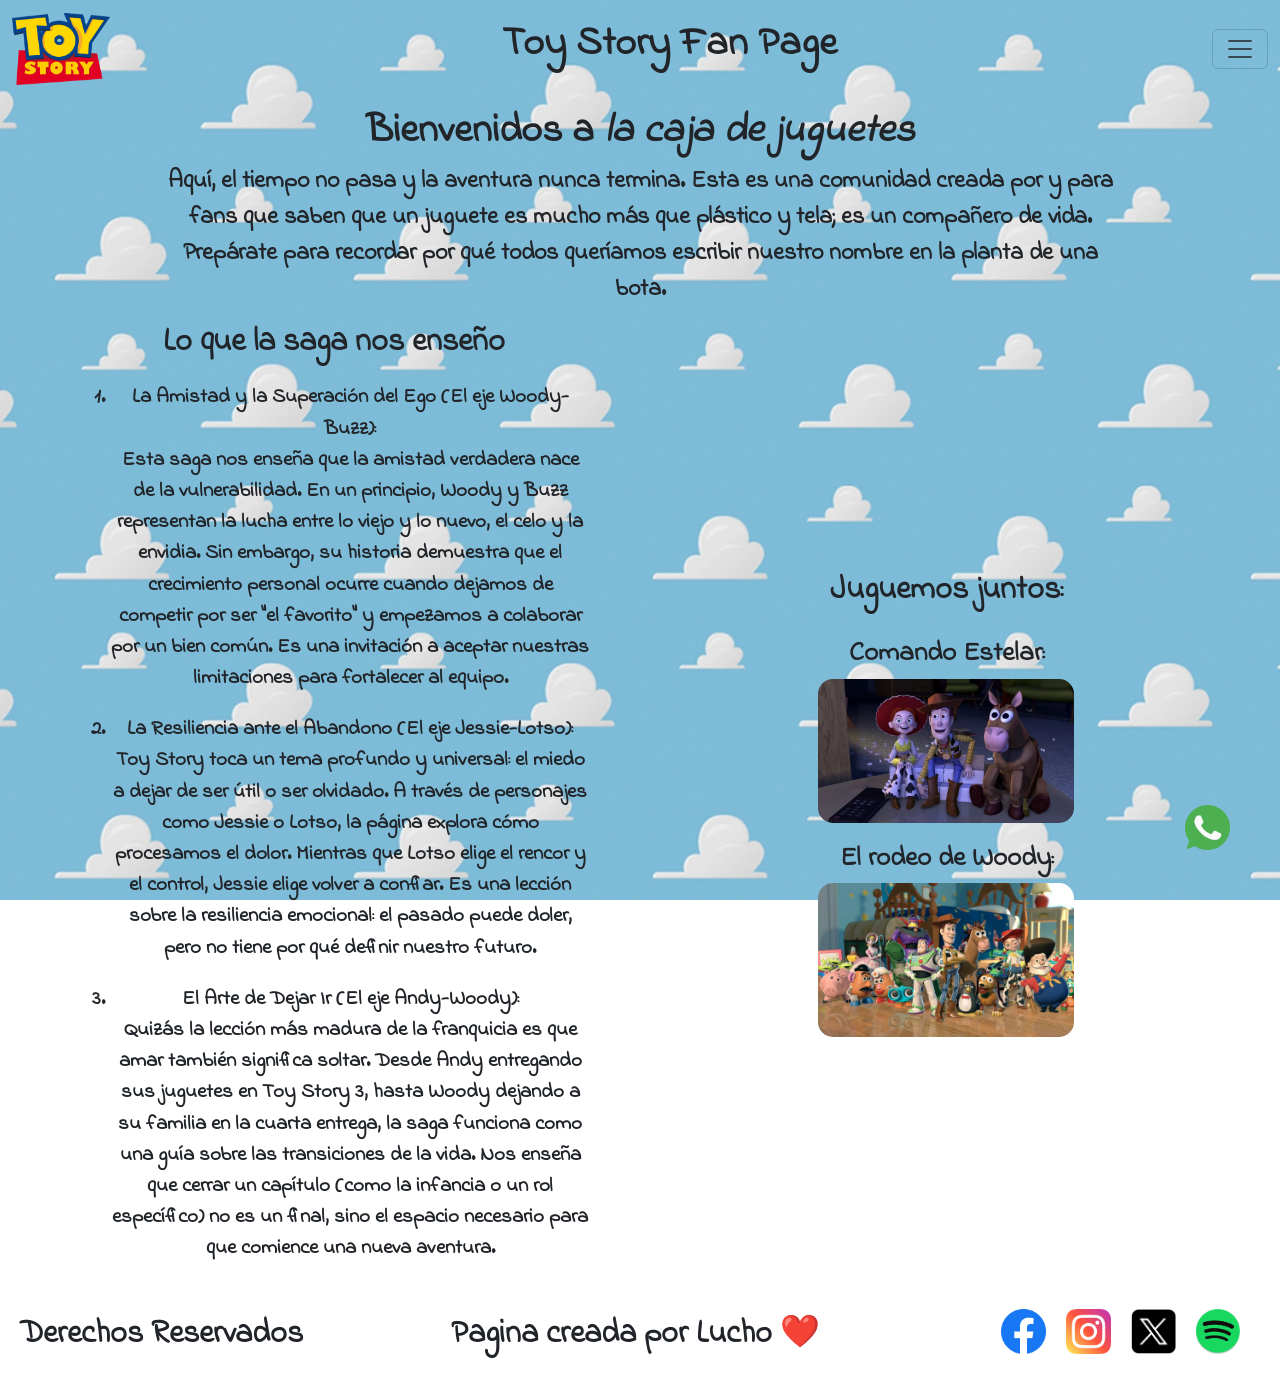
==== index.html @ d6a12b32 "first commit" ====
<!DOCTYPE html>
<html lang="es-ar">

<head>
    <meta charset="UTF-8">
    <meta name="viewport" content="width=device-width, initial-scale=1.0">
    <title>Toy Story Fan Page</title>

    <link rel="shortcut icon" href="./assets/logo.png" type="image/x-icon">
    <link href="https://cdn.jsdelivr.net/npm/bootstrap@5.3.8/dist/css/bootstrap.min.css" rel="stylesheet" integrity="sha384-sRIl4kxILFvY47J16cr9ZwB07vP4J8+LH7qKQnuqkuIAvNWLzeN8tE5YBujZqJLB" crossorigin="anonymous">

    <link rel="stylesheet" href="./styles/style.css">
</head>

<body>
    <!-- Esta etiqueta va a contener el resto de etiquetas visibles de la web -->

    <header class="sticky-top">
        <nav class="navbar">
            <div class="container-fluid">
                <a class="navbar-brand" href="./index.html">
                    <img src="./assets/logo.png" alt="Hola soy el texto alternativo de el Logo" class="logo">
                </a>
                <h1 class="fw-bold">Toy Story Fan Page</h1>
                <button class="navbar-toggler" type="button" data-bs-toggle="collapse" data-bs-target="#navbarNav"
                    aria-controls="navbarNav" aria-expanded="false" aria-label="Toggle navigation">
                    <span class="navbar-toggler-icon"></span>
                </button>
                <div class="collapse navbar-collapse" id="navbarNav">
                    <ul class="navbar-nav mx-auto text-center">
                        <li class="nav-item">
                            <a class="nav-link fs-4 fw-semibold" href="./pages/peliculas.html">Peliculas</a>
                        </li>
                        <li class="nav-item">
                            <a class="nav-link fs-4 fw-semibold" href="./pages/personajes.html">Personajes</a>
                        </li>
                        <li class="nav-item">
                            <a class="nav-link fs-4 fw-semibold" href="./pages/galeria.html">Galería</a>
                        </li>
                        <li class="nav-item">
                            <a class="nav-link fs-4 fw-semibold" href="./pages/contacto.html">Contacto</a>
                        </li>
                    </ul>
                </div>
            </div>
        </nav>
    </header>

    <main class="home">
        <h2 class="home-title fw-bolder">Bienvenidos a <i>la caja de juguetes</i></h2>
        <p>Aquí, el tiempo no pasa y la aventura nunca termina. Esta es una comunidad creada por y para fans que saben
            que un juguete es mucho más que plástico y tela; es un compañero de vida. Prepárate para recordar por qué
            todos queríamos escribir nuestro nombre en la planta de una bota.</p>
        <section class="home-cont">
            <article class="home-list">
                <h3 class="list-title fw-bolder">Lo que la saga nos enseño</h3>
                <ol>
                    <li>La Amistad y la Superación del Ego (El eje Woody-Buzz):<br>Esta saga nos enseña que la amistad
                        verdadera nace de la vulnerabilidad. En un principio, Woody y Buzz representan la lucha entre lo
                        viejo y lo nuevo, el celo y la envidia. Sin embargo, su historia demuestra que el crecimiento
                        personal ocurre cuando dejamos de competir por ser "el favorito" y empezamos a colaborar por un
                        bien
                        común. Es una invitación a aceptar nuestras limitaciones para fortalecer al equipo.</li>
                    <li>La Resiliencia ante el Abandono (El eje Jessie-Lotso):<br>Toy Story toca un tema profundo y
                        universal: el miedo a dejar de ser útil o ser olvidado. A través de personajes como Jessie o
                        Lotso,
                        la página explora cómo procesamos el dolor. Mientras que Lotso elige el rencor y el control,
                        Jessie
                        elige volver a confiar. Es una lección sobre la resiliencia emocional: el pasado puede doler,
                        pero
                        no tiene por qué definir nuestro futuro.</li>
                    <li>El Arte de Dejar Ir (El eje Andy-Woody):<br>Quizás la lección más madura de la franquicia es que
                        amar también significa soltar. Desde Andy entregando sus juguetes en Toy Story 3, hasta Woody
                        dejando a su familia en la cuarta entrega, la saga funciona como una guía sobre las transiciones
                        de
                        la vida. Nos enseña que cerrar un capítulo (como la infancia o un rol específico) no es un
                        final,
                        sino el espacio necesario para que comience una nueva aventura.</li>
                </ol>
            </article>

            <article class="home-sect">
                <h3 class="list-title fw-bold">Juguemos juntos:</h3>
                <div class="home-nav">
                    <h4 class="home-link fw-bolder">Comando Estelar:</h4>
                    <a href="./pages/peliculas.html">
                        <img src="./assets/movies.webp"
                            alt="Imagen de Woody, Jessie y Tiro al Blanco mirando la televisión" class="home-link-img">
                    </a>
                </div>

                <div class="home-nav">
                    <h4 class="home-link fw-bolder">El rodeo de Woody:</h4>
                    <a href="./pages/personajes.html">
                        <img src="./assets/chars.webp" alt="Imagen sobre los personajes de las peliculas"
                            class="home-link-img">
                    </a>
                </div>
            </article>
        </section>
    </main>

    <footer>
        <h2 class="fw-bolder">Derechos Reservados</h2>
        <h2 class="fw-bolder">Pagina creada por Lucho ❤️</h2>
        <nav>
            <ul class="rs">
                <li>
                    <a href="https://www.facebook.com" target="_blank">
                        <img src="./assets/logos/facebook.png" alt="Logo de Facebook" class="rrss">
                    </a>
                </li>
                <li>
                    <a href="https://www.instagram.com/" target="_blank">
                        <img src="./assets/logos/instagram.png" alt="Logo de Instagram" class="rrss">
                    </a>
                </li>
                <li>
                    <a href="https://x.com/" target="_blank">
                        <img src="./assets/logos/x.png" alt="Logo de X(Twitter)" class="rrss">
                    </a>
                </li>
                <li>
                    <a href="https://open.spotify.com/intl-es/album/47OFnLtLVi5WrPYNXAwFGh" target="_blank">
                        <img src="./assets/logos/spotify.png" alt="Logo de Spotify" class="rrss">
                    </a>
                </li>
                <li>
                    <a href="https://web.whatsapp.com/" target="_blank">
                        <img src="./assets/logos/whatsapp.png" alt="Logo de Whatsapp" class="rrss wa">
                    </a>
                </li>
            </ul>
        </nav>
    </footer>

    <script src="https://cdn.jsdelivr.net/npm/bootstrap@5.3.8/dist/js/bootstrap.bundle.min.js"
        integrity="sha384-FKyoEForCGlyvwx9Hj09JcYn3nv7wiPVlz7YYwJrWVcXK/BmnVDxM+D2scQbITxI"
        crossorigin="anonymous"></script>
</body>

</html>
---- styles/style.css ----
@import url('https://fonts.googleapis.com/css2?family=Indie+Flower&display=swap');

/* #ffd54f amarillo tipo Pixar */

* {
    margin: 0;
    padding: 0;
    box-sizing: border-box;
    font-family: Indie Flower;
    text-align: center;
}

body {
    background-image: url(../assets/cloud-background.jpg);
    background-size: cover;
    background-repeat: no-repeat;
    background-position: center;
    background-attachment: fixed;
    background-color: rgba(255, 255, 255, 0.25);
    background-blend-mode: overlay;
}

/* HEADER */

header {
    background-image: url(../assets/cloud-background.jpg);
    background-size: cover;
    background-repeat: no-repeat;
    background-position: center;
    background-attachment: fixed;
    background-color: rgba(255, 255, 255, 0.25);
    background-blend-mode: overlay;
}

.navbar-nav .nav-link {
    transition: all 0.3s ease;
    border-radius: 10px;
    display: inline-block;
    padding: 6px 12px;
}

/* ⭐ ACTIVE */
.navbar-nav .nav-link.active {
    color: #ffd54f;
}

/* 🎈 HOVER */
.navbar-nav .nav-link:hover,
.navbar-nav .nav-link.active:hover {
    background-color: #ffd54f;
    color: blue;
    transform: scale(1.05);
}

.logo {
    height: 8vh;
    width: auto;
}

/* FOOTER */

footer {
    height: 10vh;
    padding: 20px;
    display: flex;
    justify-content: space-between;
    align-items: center;
}

.rs {
    list-style: none;
    display: flex;
    gap: 20px;
}

.rrss {
    height: 5vh;
    width: auto;
}

.wa {
    position: fixed;
    right: 50px;
    bottom: 50px;
}

/* HOME */

.home {
    padding: 10px 50px;
    display: flex;
    flex-direction: column;
    align-items: center;
}

.home-title {
    font-size: 2.5rem;
}

.home p {
    width: 75vw;
    font-weight: 700;
    text-align: center;
    font-size: 1.5rem;
}

.home-cont {
    display: flex;
    gap: 100px;
}

.home-list {
    width: 40vw;
    font-weight: 600;
    font-size: 1.3rem;
    text-align: center;
}

.home-list li {
    margin: 20px 0;
}

.home-sect {
    width: 40vw;
    display: flex;
    flex-direction: column;
    gap: 20px;
    justify-content: center;
    align-items: center;
}

.list-title {
    font-size: 2rem;
}

.home-nav {
    text-align: center;
}

.home-link {
    font-size: 1.7rem;
}

.home-link-img {
    width: 20vw;
    height: auto;
    border-radius: 15px;
}

/* PELICULAS */

@media (min-width: 1024px) {

    .carousel-control-prev,
    .carousel-control-next {
        position: absolute;
        top: 50%;
        transform: translateY(-50%);
        z-index: 2;
        width: 50px;
        /* Ajusta el tamaño */
        height: 50px;
    }

    .carousel-control-prev {
        left: -60px;
        /* Ajusta la posición fuera del contenedor */
    }

    .carousel-control-next {
        right: -60px;
    }
}

/* PERSONAJES */
.chars {
    padding: 40px;
    display: flex;
    flex-direction: column;
    justify-content: center;
    align-items: center;
    gap: 50px;
}

.char-title {
    font-size: 2.5rem;
}

.characters {
    display: flex;
    flex-flow: row wrap;
    justify-content: space-around;
    align-content: center;
    gap: 50px;
}

.char {
    width: 20vw;
    height: auto;
    display: flex;
    flex-direction: column;
    align-items: center;
}

.char-name {
    text-align: center;
    font-size: 2rem;
}

.char-img {
    width: 15vw;
}

.char-desc {
    font-weight: bold;
    font-size: 1.5rem;
}

.char-desc b {
    color: gold;
}



/* GALERIA */

/* CONTACTO */

.cont {
    padding: 40px;
    display: flex;
    gap: 40px;
}

.form {
    text-align: center;
    width: 40vw;
    display: flex;
    flex-direction: column;
    gap: 20px;
}

.btns {
    width: 100%;
    display: flex;
    justify-content: space-around;
}

.form-btn{
    border-radius: 10px;
    padding: 5px;
    background-color: transparent;
    font-weight: bolder;
}

iframe {
    width: 25vw;
    height: 70vh;
}


/* RESPONSIVE */
/* TABLET */

@media (min-width: 480px) and (max-width: 968px) {

    /* HOME */

    /* PELICULAS */

    /* PERSONAJES */

    /* GALERÍA */

    /* CONTACTO */
    .cont{
        flex-flow: row wrap;
        justify-content: center;
        font-size: 1.3rem;
        font-weight: bold;
    }
    .form{
        width: 80vw;
        order: 1;
    }
    iframe{
        width: 40vw;
        order: 2;
    }
}

/* MOBILE */

@media (min-width: 300px) and (max-width: 479px) {
    h1 {
        display: none;
    }

    footer {
        flex-direction: column;
    }

    /* HOME */

    .home-cont {
        flex-direction: column;
        gap: 0;
    }

    .home-list,
    .home-sect {
        width: 80vw;
    }

    .home-link-img {
        width: 80vw;
    }

    /* PELICULAS */

    /* PERSONAJES */

    /* GALERÍA */

    /* CONTACTO */
    .cont{
        flex-direction: column;
    }

    .form{
        width: 80vw;
        order: 1;
    }
    iframe{
        width: 80vw;
        order: 2;
    }
}
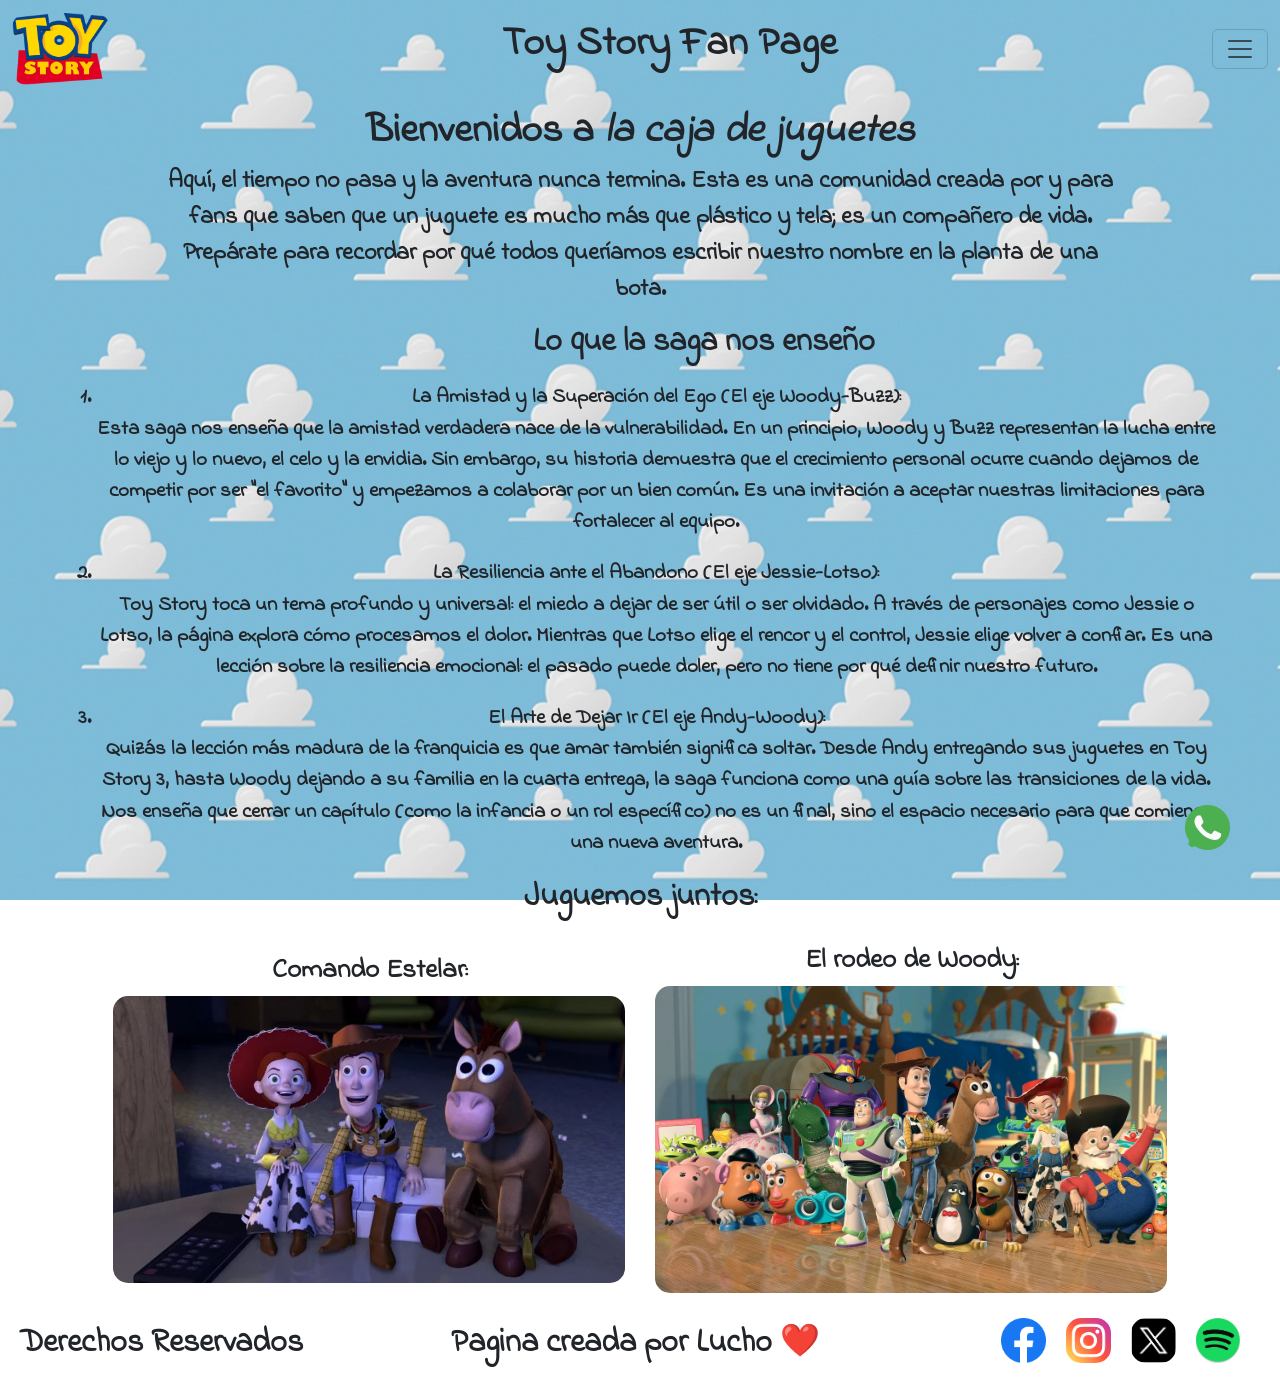
==== commit 8766f430: "se agregaron imagenes nuevas, se cargo completamente la seccion galería, se logro hacer responsive e" ====
--- a/index.html
+++ b/index.html
@@ -92,7 +92,7 @@
                 <div class="home-nav">
                     <h4 class="home-link fw-bolder">El rodeo de Woody:</h4>
                     <a href="./pages/personajes.html">
-                        <img src="./assets/chars.webp" alt="Imagen sobre los personajes de las peliculas"
+                        <img src="./assets/gal/chars.webp" alt="Imagen sobre los personajes de las peliculas"
                             class="home-link-img">
                     </a>
                 </div>
--- a/styles/style.css
+++ b/styles/style.css
@@ -173,6 +173,7 @@
 }
 
 /* PERSONAJES */
+
 .chars {
     padding: 40px;
     display: flex;
@@ -194,35 +195,157 @@
     gap: 50px;
 }
 
-.char {
-    width: 20vw;
-    height: auto;
+.card{
+    border-radius: 20px;
+    width: 25vw;
+    height: 50vh;
+    perspective: 1000px;
+    background-color: transparent;
+    border: transparent;
+}
+.flip{
+    position: relative;
+    width: 100%;
+    height: 100%;
+    text-align: center;
+    transition: transform 0.6s ease;
+    transform-style: preserve-3d;
+
+}
+.card:hover .flip{
+    transform: rotateY(180deg);
+}
+.front, .back{
+    position: absolute;
+    width: 100%;
+    height: 100%;
+    -webkit-backface-visibility: hidden;
+    backface-visibility: hidden;
     display: flex;
     flex-direction: column;
+    justify-content: center;
     align-items: center;
+    gap: 20px;
+    padding: 20px;
+    box-shadow: 8px 16px 32px black;
+}
+/* NTH CHILD PARA IMGS */
+.card:nth-child(1) .front {background-image: url(../assets/characters/woody.png);}
+.card:nth-child(2) .front {background-image: url(../assets/characters/buzz.png);}
+.card:nth-child(3) .front {background-image: url(../assets/characters/jessie.png);}
+.card:nth-child(4) .front {background-image: url(../assets/characters/slinky.png);}
+.card:nth-child(5) .front {background-image: url(../assets/characters/rex.png);}
+.card:nth-child(6) .front {background-image: url(../assets/characters/bullseye.png);}
+.card:nth-child(7) .front {background-image: url(../assets/characters/zurg.png);}
+
+.front{
+    background-size: contain;
+    background-repeat: no-repeat;
+    background-position: center;
+}
+.back{
+    color: black;
+    transform: rotateY(180deg);
 }
 
 .char-name {
     text-align: center;
-    font-size: 2rem;
-}
-
-.char-img {
-    width: 15vw;
+    font-size: 1.8rem;
+    color: gold;
+    font-weight: bold;
 }
 
 .char-desc {
+    color: blue;
     font-weight: bold;
-    font-size: 1.5rem;
-}
-
-.char-desc b {
-    color: gold;
-}
-
-
+    font-size: 1.2rem;
+}
 
 /* GALERIA */
+
+/* Tengo 8 imgs verticales y 7 horizontales */
+
+.gal{
+    display: grid;
+    grid-template-areas:
+    "v1 h1 h1 v2"
+    "v1 h1 h1 v2"
+    "h2 h2 h3 h3"
+    "h2 h2 h3 h3"
+    "v3 h4 h4 v4"
+    "v3 h4 h4 v4"
+    "v5 h5 h5 h5"
+    "v5 h5 h5 h5"
+    "h6 h6 h6 v6"
+    "h6 h6 h6 v6"
+    "v7 h7 h7 v8"
+    "v7 h7 h7 v8"
+    ;
+    justify-content: space-around;
+    justify-items: center;
+    align-items: center;
+    gap: 20px;
+}
+
+.h{
+    width: 45vw;
+    height: auto;
+}
+.v{
+    width: 22vw;
+    height: 70vh;
+}
+
+.h1{
+    grid-area: h1;
+}
+.h2{
+    grid-area: h2;
+}
+.h3{
+    grid-area: h3;
+}
+.h4{
+    grid-area: h4;
+}
+.h5{
+    grid-area: h5;
+}
+.h6{
+    grid-area: h6;
+}
+.h7{
+    grid-area: h7;
+}
+.v1{
+    grid-area: v1;
+}
+.v2{
+    grid-area: v2;
+}
+.v3{
+    grid-area: v3;
+}
+.v4{
+    grid-area: v4;
+}
+.v5{
+    grid-area: v5;
+}
+.v6{
+    grid-area: v6;
+}
+.v7{
+    grid-area: v7;
+}
+.v8{
+    grid-area: v8;
+}
+
+
+img{
+    border-radius: 15px;
+}
 
 /* CONTACTO */
 
@@ -260,17 +383,75 @@
 
 
 /* RESPONSIVE */
-/* TABLET */
-
-@media (min-width: 480px) and (max-width: 968px) {
-
+
+/* NOTEBOOK */
+
+@media (min-width: 968px) and (max-width: 1439px){
     /* HOME */
 
+    .home-cont{
+        flex-direction: column;
+        gap: 0;
+    }
+    .home-list, .home-sect{
+        width: 90vw;
+    }
+    .home-sect{
+        flex-flow: row wrap;
+        column-gap: 30px;
+    }
+    .list-title{
+        width: 100vw;
+    }
+    .home-link-img{
+        width: 40vw;
+    }
+    
     /* PELICULAS */
 
     /* PERSONAJES */
 
+    .card{
+        width: 40vw;
+        height: 75vh;
+    }
+
     /* GALERÍA */
+
+    .gal{
+        grid-template-areas:
+        "v1 v2"
+        "v1 v2"
+        "h1 h1"
+        "h1 h1"
+        "h2 h2"
+        "h2 h2"
+        "h3 h3"
+        "h3 h3"
+        "v3 v4"
+        "v3 v4"
+        "h4 h4"
+        "h4 h4"
+        "h5 h5"
+        "h5 h5"
+        "v5 v6"
+        "v5 v6"
+        "h6 h6"
+        "h6 h6"
+        "v7 v8"
+        "v7 v8"
+        "h7 h7"
+        "h7 h7"
+        ;
+    }
+    .h{
+        width: 80vw;
+        height: auto;
+    }
+    .v{
+        width: 45vw;
+        height: auto;
+    }
 
     /* CONTACTO */
     .cont{
@@ -289,6 +470,100 @@
     }
 }
 
+/* TABLET */
+
+@media (min-width: 480px) and (max-width: 967px) {
+
+    /* HOME */
+    .home-cont{
+        flex-direction: column;
+        gap: 0;
+    }
+    .home-list, .home-sect{
+        width: 90vw;
+    }
+    .home-sect{
+        flex-flow: row wrap;
+        column-gap: 30px;
+    }
+    .list-title{
+        width: 100vw;
+    }
+    .home-link-img{
+        width: 40vw;
+    }
+
+    /* PELICULAS */
+
+    /* PERSONAJES */
+
+    .card{
+        width: 60vw;
+        height: 70vh;
+    }
+
+    .char-name{
+        font-size: 1.5rem;
+    }
+
+    .char-desc{
+        font-size: 1.3rem;
+    }
+
+    /* GALERÍA */
+
+    .gal{
+        grid-template-areas:
+        "v1 v2"
+        "v1 v2"
+        "h1 h1"
+        "h1 h1"
+        "h2 h2"
+        "h2 h2"
+        "h3 h3"
+        "h3 h3"
+        "v3 v4"
+        "v3 v4"
+        "h4 h4"
+        "h4 h4"
+        "h5 h5"
+        "h5 h5"
+        "v5 v6"
+        "v5 v6"
+        "h6 h6"
+        "h6 h6"
+        "v7 v8"
+        "v7 v8"
+        "h7 h7"
+        "h7 h7"
+        ;
+    }
+    .h{
+        width: 80vw;
+        height: auto;
+    }
+    .v{
+        width: 45vw;
+        height: auto;
+    }
+
+    /* CONTACTO */
+    .cont{
+        flex-flow: row wrap;
+        justify-content: center;
+        font-size: 1.3rem;
+        font-weight: bold;
+    }
+    .form{
+        width: 80vw;
+        order: 1;
+    }
+    iframe{
+        width: 40vw;
+        order: 2;
+    }
+}
+
 /* MOBILE */
 
 @media (min-width: 300px) and (max-width: 479px) {
@@ -318,9 +593,53 @@
 
     /* PELICULAS */
 
+    .movies-title{
+        padding: 20px;
+    }
     /* PERSONAJES */
 
+    .card{
+        width: 80vw;
+        height: 75vh;
+    }
+
+    .char-name{
+        font-size: 1.3rem;
+    }
+
+    .char-desc{
+        font-size: 1.1rem;
+    }
+
     /* GALERÍA */
+
+    .gal{
+        grid-template-areas:
+        "v1"
+        "v2"
+        "h1"
+        "h2"
+        "h3"
+        "v3"
+        "v4"
+        "h4"
+        "h5"
+        "v5"
+        "v6"
+        "h6"
+        "v7"
+        "v8"
+        "h7"
+        ;
+    }
+    .h{
+        width: 80vw;
+        height: auto;
+    }
+    .v{
+        width: 80vw;
+        height: auto;
+    }
 
     /* CONTACTO */
     .cont{
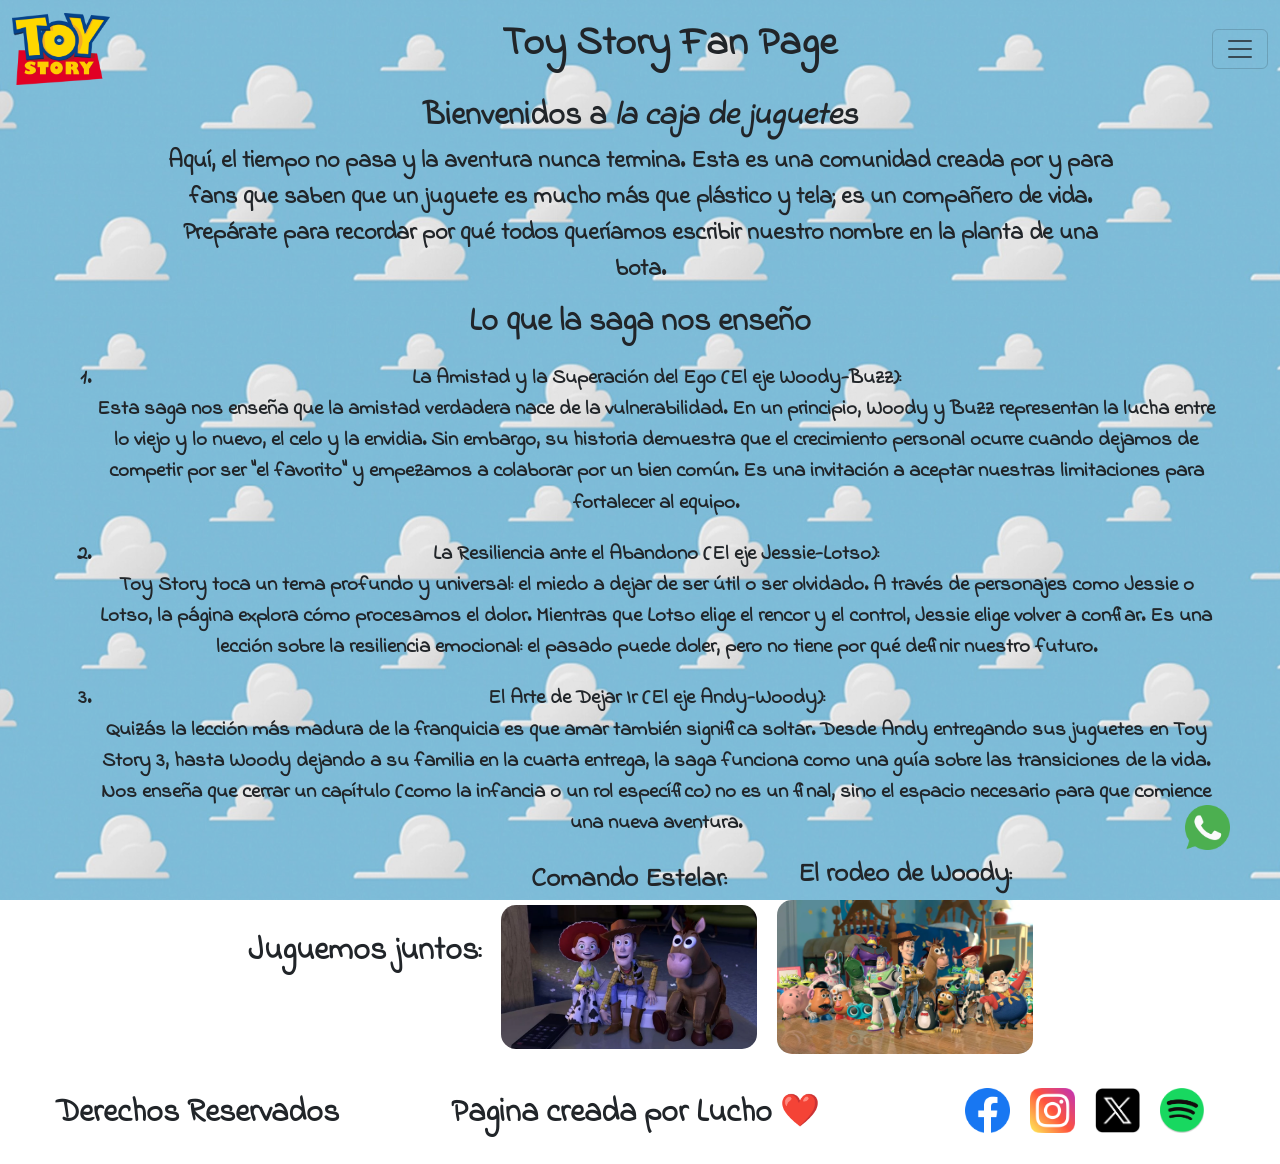
==== commit abf066f5: "se agrega y se trabaja con sass y se hacen modificaciones con bootstrap" ====
--- a/index.html
+++ b/index.html
@@ -47,7 +47,7 @@
     </header>
 
     <main class="home">
-        <h2 class="home-title fw-bolder">Bienvenidos a <i>la caja de juguetes</i></h2>
+        <h2 class="fs-2 fw-bolder text-center">Bienvenidos a <i>la caja de juguetes</i></h2>
         <p>Aquí, el tiempo no pasa y la aventura nunca termina. Esta es una comunidad creada por y para fans que saben
             que un juguete es mucho más que plástico y tela; es un compañero de vida. Prepárate para recordar por qué
             todos queríamos escribir nuestro nombre en la planta de una bota.</p>
--- a/styles/style.css
+++ b/styles/style.css
@@ -1,657 +1,542 @@
-@import url('https://fonts.googleapis.com/css2?family=Indie+Flower&display=swap');
-
-/* #ffd54f amarillo tipo Pixar */
-
+@import url("https://fonts.googleapis.com/css2?family=Indie+Flower&display=swap");
 * {
-    margin: 0;
-    padding: 0;
-    box-sizing: border-box;
-    font-family: Indie Flower;
+  margin: 0;
+  padding: 0;
+  box-sizing: border-box;
+  font-family: Indie Flower;
+}
+
+body {
+  background-image: url(../assets/cloud-background.jpg);
+  background-size: cover;
+  background-repeat: no-repeat;
+  background-position: center;
+  background-attachment: fixed;
+  background-color: rgba(255, 255, 255, 0.25);
+  background-blend-mode: overlay;
+}
+
+.cont, .cont .form .btns, footer {
+  display: flex;
+  flex-direction: row;
+  flex-wrap: nowrap;
+  justify-content: center;
+  align-items: center;
+  gap: 0;
+}
+
+header {
+  background-image: url(../assets/cloud-background.jpg);
+  background-size: cover;
+  background-repeat: no-repeat;
+  background-position: center;
+  background-attachment: fixed;
+  background-color: rgba(255, 255, 255, 0.25);
+  background-blend-mode: overlay;
+}
+header .navbar .container-fluid .navbar-brand .logo {
+  height: 8vh;
+  width: auto;
+}
+header .navbar .container-fluid .collapse .navbar-nav .nav-item .nav-link {
+  transition: all 0.5s ease;
+  border-radius: 10px;
+  display: inline-block;
+  padding: 6px 12px;
+}
+header .navbar .container-fluid .collapse .navbar-nav .nav-item .nav-link:hover {
+  background-color: #ffd54f;
+  color: blue;
+  transform: scale(1.05);
+}
+header .navbar .container-fluid .collapse .navbar-nav .nav-item .nav-link.active {
+  color: #ffd54f;
+}
+header .navbar .container-fluid .collapse .navbar-nav .nav-item .nav-link.active:hover {
+  background-color: #ffd54f;
+  color: blue;
+  transform: scale(1.05);
+}
+@media (min-width: 480px) and (max-width: 967px) {
+  header h1 {
+    display: none;
+  }
+}
+@media (min-width: 300px) and (max-width: 479px) {
+  header h1 {
+    display: none;
+  }
+}
+
+footer {
+  margin-top: 20px;
+  height: 10vh;
+  justify-content: space-around;
+}
+footer nav .rs {
+  list-style: none;
+  display: flex;
+  gap: 20px;
+}
+footer nav .rs li a .rrss {
+  height: 5vh;
+  width: auto;
+}
+footer nav .rs li a .rrss.wa {
+  position: fixed;
+  right: 50px;
+  bottom: 50px;
+}
+@media (min-width: 480px) and (max-width: 967px) {
+  footer {
+    height: auto;
+    flex-wrap: wrap;
+    gap: 20px;
+  }
+}
+@media (min-width: 300px) and (max-width: 479px) {
+  footer {
+    flex-direction: column;
+    gap: 10px;
+  }
+}
+
+.home {
+  padding: 0 50px;
+  display: flex;
+  flex-direction: column;
+  flex-wrap: wrap;
+  justify-content: center;
+  align-items: center;
+  gap: 0;
+}
+.home p {
+  width: 75vw;
+  font-weight: 700;
+  text-align: center;
+  font-size: 1.5rem;
+}
+.home .home-cont {
+  display: flex;
+  flex-direction: row;
+  flex-wrap: nowrap;
+  justify-content: center;
+  align-items: center;
+  gap: 100px;
+}
+.home .home-cont .home-list {
+  width: 40vw;
+  font-weight: 600;
+  font-size: 1.3rem;
+  text-align: center;
+}
+.home .home-cont .home-list ol li {
+  margin: 20px 0;
+}
+.home .home-cont .home-sect {
+  width: 40vw;
+  display: flex;
+  flex-direction: column;
+  flex-wrap: nowrap;
+  justify-content: center;
+  align-items: center;
+  gap: 20px;
+}
+.home .home-cont .home-sect .home-nav {
+  text-align: center;
+}
+.home .home-cont .home-sect .home-nav .home-link {
+  font-size: 1.7rem;
+}
+.home .home-cont .home-sect .home-nav a .home-link-img {
+  width: 20vw;
+  height: auto;
+  border-radius: 15px;
+}
+.home .home-cont .list-title {
+  font-size: 2rem;
+}
+@media (min-width: 968px) and (max-width: 1439px) {
+  .home .home-cont {
+    flex-direction: column;
+    gap: 0;
+  }
+  .home .home-cont .home-list, .home .home-cont .home-sect {
+    width: 90vw;
+  }
+  .home .home-cont .home-sect {
+    flex-flow: row wrap;
+  }
+  .home .home-cont .home-sect .home-link-img {
+    width: 40vw;
+  }
+}
+@media (min-width: 480px) and (max-width: 967px) {
+  .home .home-cont {
+    flex-direction: column;
+    gap: 0;
+  }
+  .home .home-cont .home-list, .home .home-cont .home-sect {
+    width: 90vw;
+  }
+  .home .home-cont .home-list .list-title, .home .home-cont .home-sect .list-title {
+    width: 90vw;
     text-align: center;
-}
-
-body {
-    background-image: url(../assets/cloud-background.jpg);
-    background-size: cover;
-    background-repeat: no-repeat;
-    background-position: center;
-    background-attachment: fixed;
-    background-color: rgba(255, 255, 255, 0.25);
-    background-blend-mode: overlay;
-}
-
-/* HEADER */
-
-header {
-    background-image: url(../assets/cloud-background.jpg);
-    background-size: cover;
-    background-repeat: no-repeat;
-    background-position: center;
-    background-attachment: fixed;
-    background-color: rgba(255, 255, 255, 0.25);
-    background-blend-mode: overlay;
-}
-
-.navbar-nav .nav-link {
-    transition: all 0.3s ease;
-    border-radius: 10px;
-    display: inline-block;
-    padding: 6px 12px;
-}
-
-/* ⭐ ACTIVE */
-.navbar-nav .nav-link.active {
-    color: #ffd54f;
-}
-
-/* 🎈 HOVER */
-.navbar-nav .nav-link:hover,
-.navbar-nav .nav-link.active:hover {
-    background-color: #ffd54f;
-    color: blue;
-    transform: scale(1.05);
-}
-
-.logo {
-    height: 8vh;
-    width: auto;
-}
-
-/* FOOTER */
-
-footer {
-    height: 10vh;
-    padding: 20px;
-    display: flex;
-    justify-content: space-between;
-    align-items: center;
-}
-
-.rs {
-    list-style: none;
-    display: flex;
-    gap: 20px;
-}
-
-.rrss {
-    height: 5vh;
-    width: auto;
-}
-
-.wa {
-    position: fixed;
-    right: 50px;
-    bottom: 50px;
-}
-
-/* HOME */
-
-.home {
-    padding: 10px 50px;
-    display: flex;
+  }
+  .home .home-cont .home-sect {
+    flex-direction: row;
+    flex-wrap: wrap;
+    column-gap: 30px;
+  }
+  .home .home-cont .home-sect .home-nav a .home-link-img {
+    width: 40vw;
+  }
+}
+@media (min-width: 300px) and (max-width: 479px) {
+  .home .home-cont {
     flex-direction: column;
-    align-items: center;
-}
-
-.home-title {
-    font-size: 2.5rem;
-}
-
-.home p {
+    gap: 0;
+  }
+  .home .home-cont .home-list, .home .home-cont .home-sect {
+    width: 80vw;
+  }
+  .home .home-cont .home-sect .home-nav a .home-link-img {
+    width: 80vw;
+  }
+}
+
+.movies {
+  padding: 0 50px;
+}
+@media (min-width: 1024px) {
+  .movies .carousel-control-prev,
+  .movies .carousel-control-next {
+    position: absolute;
+    top: 50%;
+    transform: translateY(-50%);
+    z-index: 2;
+    width: 50px;
+    height: 50px;
+  }
+  .movies .carousel-control-prev {
+    left: -60px;
+  }
+  .movies .carousel-control-next {
+    right: -60px;
+  }
+}
+
+.chars {
+  padding: 0 50px;
+  display: flex;
+  flex-direction: column;
+  flex-wrap: nowrap;
+  justify-content: center;
+  align-items: center;
+  gap: 50px;
+}
+.chars .char-title {
+  font-size: 2.5rem;
+}
+.chars .characters {
+  display: flex;
+  flex-direction: row;
+  flex-wrap: wrap;
+  justify-content: space-around;
+  align-items: center;
+  gap: 50px;
+}
+.chars .characters .card {
+  border-radius: 20px;
+  width: 25vw;
+  height: 50vh;
+  perspective: 1000px;
+  background-color: transparent;
+  border: transparent;
+}
+.chars .characters .card:hover .flip {
+  transform: rotateY(180deg);
+}
+.chars .characters .card:nth-child(1) .front {
+  background-image: url(../assets/characters/woody.png);
+}
+.chars .characters .card:nth-child(2) .front {
+  background-image: url(../assets/characters/buzz.png);
+}
+.chars .characters .card:nth-child(3) .front {
+  background-image: url(../assets/characters/jessie.png);
+}
+.chars .characters .card:nth-child(4) .front {
+  background-image: url(../assets/characters/slinky.png);
+}
+.chars .characters .card:nth-child(5) .front {
+  background-image: url(../assets/characters/rex.png);
+}
+.chars .characters .card:nth-child(6) .front {
+  background-image: url(../assets/characters/bullseye.png);
+}
+.chars .characters .card:nth-child(7) .front {
+  background-image: url(../assets/characters/zurg.png);
+}
+.chars .characters .card .flip {
+  position: relative;
+  width: 100%;
+  height: 100%;
+  text-align: center;
+  transition: transform 0.6s ease;
+  transform-style: preserve-3d;
+}
+.chars .characters .card .flip .front, .chars .characters .card .flip .back {
+  position: absolute;
+  width: 100%;
+  height: 100%;
+  -webkit-backface-visibility: hidden;
+  backface-visibility: hidden;
+  display: flex;
+  flex-direction: column;
+  justify-content: center;
+  align-items: center;
+  gap: 20px;
+  padding: 20px;
+  box-shadow: 8px 16px 32px black;
+}
+.chars .characters .card .flip .front {
+  background-size: contain;
+  background-repeat: no-repeat;
+  background-position: center;
+}
+.chars .characters .card .flip .back {
+  color: black;
+  transform: rotateY(180deg);
+}
+.chars .characters .card .flip .back .char-name {
+  text-align: center;
+  font-size: 1.8rem;
+  color: gold;
+  font-weight: bold;
+}
+.chars .characters .card .flip .back .char-desc {
+  color: blue;
+  font-weight: bold;
+  font-size: 1.2rem;
+}
+@media (min-width: 968px) and (max-width: 1439px) {
+  .chars .characters .card {
+    width: 40vw;
+    height: 75vh;
+  }
+}
+@media (min-width: 480px) and (max-width: 967px) {
+  .chars .characters .card {
+    width: 40vw;
+    height: 75vh;
+  }
+}
+@media (min-width: 300px) and (max-width: 479px) {
+  .chars .characters .card {
+    width: 60vw;
+    height: 70vh;
+  }
+  .chars .characters .card .flip .back .char-name {
+    font-size: 1.5rem;
+  }
+  .chars .characters .card .flip .back .char-desc {
+    font-size: 1rem;
+  }
+}
+
+.gal {
+  padding: 0 50px;
+  display: grid;
+  grid-template-areas: "v1 h1 h1 v2" "v1 h1 h1 v2" "h2 h2 h3 h3" "h2 h2 h3 h3" "v3 h4 h4 v4" "v3 h4 h4 v4" "v5 h5 h5 h5" "v5 h5 h5 h5" "h6 h6 h6 v6" "h6 h6 h6 v6" "v7 h7 h7 v8" "v7 h7 h7 v8";
+  justify-content: space-around;
+  justify-items: center;
+  align-items: center;
+  gap: 20px;
+}
+.gal .h {
+  width: 45vw;
+  height: auto;
+}
+.gal .v {
+  width: 22vw;
+  height: 70vh;
+}
+.gal .h1 {
+  grid-area: h1;
+}
+.gal .h2 {
+  grid-area: h2;
+}
+.gal .h3 {
+  grid-area: h3;
+}
+.gal .h4 {
+  grid-area: h4;
+}
+.gal .h5 {
+  grid-area: h5;
+}
+.gal .h6 {
+  grid-area: h6;
+}
+.gal .h7 {
+  grid-area: h7;
+}
+.gal .v1 {
+  grid-area: v1;
+}
+.gal .v2 {
+  grid-area: v2;
+}
+.gal .v3 {
+  grid-area: v3;
+}
+.gal .v4 {
+  grid-area: v4;
+}
+.gal .v5 {
+  grid-area: v5;
+}
+.gal .v6 {
+  grid-area: v6;
+}
+.gal .v7 {
+  grid-area: v7;
+}
+.gal .v8 {
+  grid-area: v8;
+}
+.gal img {
+  border-radius: 15px;
+}
+@media (min-width: 968px) and (max-width: 1439px) {
+  .gal {
+    grid-template-areas: "v1 v2" "v1 v2" "h1 h1" "h1 h1" "h2 h2" "h2 h2" "h3 h3" "h3 h3" "v3 v4" "v3 v4" "h4 h4" "h4 h4" "h5 h5" "h5 h5" "v5 v6" "v5 v6" "h6 h6" "h6 h6" "v7 v8" "v7 v8" "h7 h7" "h7 h7";
+  }
+  .gal .h {
+    width: 80vw;
+    height: auto;
+  }
+  .gal .v {
+    width: 45vw;
+    height: auto;
+  }
+}
+@media (min-width: 480px) and (max-width: 967px) {
+  .gal {
+    grid-template-areas: "v1 v2" "v1 v2" "h1 h1" "h1 h1" "h2 h2" "h2 h2" "h3 h3" "h3 h3" "v3 v4" "v3 v4" "h4 h4" "h4 h4" "h5 h5" "h5 h5" "v5 v6" "v5 v6" "h6 h6" "h6 h6" "v7 v8" "v7 v8" "h7 h7" "h7 h7";
+  }
+  .gal .h {
+    width: 80vw;
+    height: auto;
+  }
+  .gal .v {
+    width: 45vw;
+    height: auto;
+  }
+}
+@media (min-width: 300px) and (max-width: 479px) {
+  .gal {
+    grid-template-areas: "v1" "v2" "h1" "h2" "h3" "v3" "v4" "h4" "h5" "v5" "v6" "h6" "v7" "v8" "h7";
+  }
+  .gal .h {
+    width: 80vw;
+    height: auto;
+  }
+  .gal .v {
+    width: 80vw;
+    height: auto;
+  }
+}
+
+.cont {
+  padding: 0 50px;
+  gap: 150px;
+}
+.cont .form {
+  text-align: center;
+  width: 40vw;
+  display: flex;
+  flex-direction: column;
+  flex-wrap: nowrap;
+  justify-content: center;
+  align-items: center;
+  gap: 20px;
+}
+.cont .form input {
+  width: 35vw;
+  text-align: center;
+}
+.cont .form .btns {
+  width: 100%;
+  justify-content: space-around;
+}
+.cont .form .btns .form-btn {
+  border-radius: 10px;
+  padding: 5px;
+  background-color: transparent;
+  font-weight: bolder;
+  width: auto;
+}
+.cont iframe {
+  width: 25vw;
+  height: 70vh;
+}
+@media (min-width: 968px) and (max-width: 1439px) {
+  .cont {
+    flex-wrap: wrap;
+    font-size: 1.3rem;
+    font-weight: bold;
+    gap: 100px;
+  }
+  .cont .form {
+    width: 80vw;
+    order: 1;
+  }
+  .cont .form input {
     width: 75vw;
-    font-weight: 700;
-    text-align: center;
-    font-size: 1.5rem;
-}
-
-.home-cont {
-    display: flex;
-    gap: 100px;
-}
-
-.home-list {
+  }
+  .cont iframe {
     width: 40vw;
-    font-weight: 600;
+    order: 2;
+  }
+}
+@media (min-width: 480px) and (max-width: 967px) {
+  .cont {
+    flex-wrap: wrap;
     font-size: 1.3rem;
-    text-align: center;
-}
-
-.home-list li {
-    margin: 20px 0;
-}
-
-.home-sect {
+    font-weight: bold;
+    gap: 50px;
+  }
+  .cont .form {
+    width: 80vw;
+    order: 1;
+  }
+  .cont .form input {
+    width: 75vw;
+  }
+  .cont iframe {
     width: 40vw;
-    display: flex;
+    order: 2;
+  }
+}
+@media (min-width: 300px) and (max-width: 479px) {
+  .cont {
     flex-direction: column;
     gap: 20px;
-    justify-content: center;
-    align-items: center;
-}
-
-.list-title {
-    font-size: 2rem;
-}
-
-.home-nav {
-    text-align: center;
-}
-
-.home-link {
-    font-size: 1.7rem;
-}
-
-.home-link-img {
-    width: 20vw;
-    height: auto;
-    border-radius: 15px;
-}
-
-/* PELICULAS */
-
-@media (min-width: 1024px) {
-
-    .carousel-control-prev,
-    .carousel-control-next {
-        position: absolute;
-        top: 50%;
-        transform: translateY(-50%);
-        z-index: 2;
-        width: 50px;
-        /* Ajusta el tamaño */
-        height: 50px;
-    }
-
-    .carousel-control-prev {
-        left: -60px;
-        /* Ajusta la posición fuera del contenedor */
-    }
-
-    .carousel-control-next {
-        right: -60px;
-    }
-}
-
-/* PERSONAJES */
-
-.chars {
-    padding: 40px;
-    display: flex;
-    flex-direction: column;
-    justify-content: center;
-    align-items: center;
-    gap: 50px;
-}
-
-.char-title {
-    font-size: 2.5rem;
-}
-
-.characters {
-    display: flex;
-    flex-flow: row wrap;
-    justify-content: space-around;
-    align-content: center;
-    gap: 50px;
-}
-
-.card{
-    border-radius: 20px;
-    width: 25vw;
-    height: 50vh;
-    perspective: 1000px;
-    background-color: transparent;
-    border: transparent;
-}
-.flip{
-    position: relative;
-    width: 100%;
-    height: 100%;
-    text-align: center;
-    transition: transform 0.6s ease;
-    transform-style: preserve-3d;
-
-}
-.card:hover .flip{
-    transform: rotateY(180deg);
-}
-.front, .back{
-    position: absolute;
-    width: 100%;
-    height: 100%;
-    -webkit-backface-visibility: hidden;
-    backface-visibility: hidden;
-    display: flex;
-    flex-direction: column;
-    justify-content: center;
-    align-items: center;
-    gap: 20px;
-    padding: 20px;
-    box-shadow: 8px 16px 32px black;
-}
-/* NTH CHILD PARA IMGS */
-.card:nth-child(1) .front {background-image: url(../assets/characters/woody.png);}
-.card:nth-child(2) .front {background-image: url(../assets/characters/buzz.png);}
-.card:nth-child(3) .front {background-image: url(../assets/characters/jessie.png);}
-.card:nth-child(4) .front {background-image: url(../assets/characters/slinky.png);}
-.card:nth-child(5) .front {background-image: url(../assets/characters/rex.png);}
-.card:nth-child(6) .front {background-image: url(../assets/characters/bullseye.png);}
-.card:nth-child(7) .front {background-image: url(../assets/characters/zurg.png);}
-
-.front{
-    background-size: contain;
-    background-repeat: no-repeat;
-    background-position: center;
-}
-.back{
-    color: black;
-    transform: rotateY(180deg);
-}
-
-.char-name {
-    text-align: center;
-    font-size: 1.8rem;
-    color: gold;
-    font-weight: bold;
-}
-
-.char-desc {
-    color: blue;
-    font-weight: bold;
-    font-size: 1.2rem;
-}
-
-/* GALERIA */
-
-/* Tengo 8 imgs verticales y 7 horizontales */
-
-.gal{
-    display: grid;
-    grid-template-areas:
-    "v1 h1 h1 v2"
-    "v1 h1 h1 v2"
-    "h2 h2 h3 h3"
-    "h2 h2 h3 h3"
-    "v3 h4 h4 v4"
-    "v3 h4 h4 v4"
-    "v5 h5 h5 h5"
-    "v5 h5 h5 h5"
-    "h6 h6 h6 v6"
-    "h6 h6 h6 v6"
-    "v7 h7 h7 v8"
-    "v7 h7 h7 v8"
-    ;
-    justify-content: space-around;
-    justify-items: center;
-    align-items: center;
-    gap: 20px;
-}
-
-.h{
-    width: 45vw;
-    height: auto;
-}
-.v{
-    width: 22vw;
-    height: 70vh;
-}
-
-.h1{
-    grid-area: h1;
-}
-.h2{
-    grid-area: h2;
-}
-.h3{
-    grid-area: h3;
-}
-.h4{
-    grid-area: h4;
-}
-.h5{
-    grid-area: h5;
-}
-.h6{
-    grid-area: h6;
-}
-.h7{
-    grid-area: h7;
-}
-.v1{
-    grid-area: v1;
-}
-.v2{
-    grid-area: v2;
-}
-.v3{
-    grid-area: v3;
-}
-.v4{
-    grid-area: v4;
-}
-.v5{
-    grid-area: v5;
-}
-.v6{
-    grid-area: v6;
-}
-.v7{
-    grid-area: v7;
-}
-.v8{
-    grid-area: v8;
-}
-
-
-img{
-    border-radius: 15px;
-}
-
-/* CONTACTO */
-
-.cont {
-    padding: 40px;
-    display: flex;
-    gap: 40px;
-}
-
-.form {
-    text-align: center;
-    width: 40vw;
-    display: flex;
-    flex-direction: column;
-    gap: 20px;
-}
-
-.btns {
-    width: 100%;
-    display: flex;
-    justify-content: space-around;
-}
-
-.form-btn{
-    border-radius: 10px;
-    padding: 5px;
-    background-color: transparent;
-    font-weight: bolder;
-}
-
-iframe {
-    width: 25vw;
-    height: 70vh;
-}
-
-
-/* RESPONSIVE */
-
-/* NOTEBOOK */
-
-@media (min-width: 968px) and (max-width: 1439px){
-    /* HOME */
-
-    .home-cont{
-        flex-direction: column;
-        gap: 0;
-    }
-    .home-list, .home-sect{
-        width: 90vw;
-    }
-    .home-sect{
-        flex-flow: row wrap;
-        column-gap: 30px;
-    }
-    .list-title{
-        width: 100vw;
-    }
-    .home-link-img{
-        width: 40vw;
-    }
-    
-    /* PELICULAS */
-
-    /* PERSONAJES */
-
-    .card{
-        width: 40vw;
-        height: 75vh;
-    }
-
-    /* GALERÍA */
-
-    .gal{
-        grid-template-areas:
-        "v1 v2"
-        "v1 v2"
-        "h1 h1"
-        "h1 h1"
-        "h2 h2"
-        "h2 h2"
-        "h3 h3"
-        "h3 h3"
-        "v3 v4"
-        "v3 v4"
-        "h4 h4"
-        "h4 h4"
-        "h5 h5"
-        "h5 h5"
-        "v5 v6"
-        "v5 v6"
-        "h6 h6"
-        "h6 h6"
-        "v7 v8"
-        "v7 v8"
-        "h7 h7"
-        "h7 h7"
-        ;
-    }
-    .h{
-        width: 80vw;
-        height: auto;
-    }
-    .v{
-        width: 45vw;
-        height: auto;
-    }
-
-    /* CONTACTO */
-    .cont{
-        flex-flow: row wrap;
-        justify-content: center;
-        font-size: 1.3rem;
-        font-weight: bold;
-    }
-    .form{
-        width: 80vw;
-        order: 1;
-    }
-    iframe{
-        width: 40vw;
-        order: 2;
-    }
-}
-
-/* TABLET */
-
-@media (min-width: 480px) and (max-width: 967px) {
-
-    /* HOME */
-    .home-cont{
-        flex-direction: column;
-        gap: 0;
-    }
-    .home-list, .home-sect{
-        width: 90vw;
-    }
-    .home-sect{
-        flex-flow: row wrap;
-        column-gap: 30px;
-    }
-    .list-title{
-        width: 100vw;
-    }
-    .home-link-img{
-        width: 40vw;
-    }
-
-    /* PELICULAS */
-
-    /* PERSONAJES */
-
-    .card{
-        width: 60vw;
-        height: 70vh;
-    }
-
-    .char-name{
-        font-size: 1.5rem;
-    }
-
-    .char-desc{
-        font-size: 1.3rem;
-    }
-
-    /* GALERÍA */
-
-    .gal{
-        grid-template-areas:
-        "v1 v2"
-        "v1 v2"
-        "h1 h1"
-        "h1 h1"
-        "h2 h2"
-        "h2 h2"
-        "h3 h3"
-        "h3 h3"
-        "v3 v4"
-        "v3 v4"
-        "h4 h4"
-        "h4 h4"
-        "h5 h5"
-        "h5 h5"
-        "v5 v6"
-        "v5 v6"
-        "h6 h6"
-        "h6 h6"
-        "v7 v8"
-        "v7 v8"
-        "h7 h7"
-        "h7 h7"
-        ;
-    }
-    .h{
-        width: 80vw;
-        height: auto;
-    }
-    .v{
-        width: 45vw;
-        height: auto;
-    }
-
-    /* CONTACTO */
-    .cont{
-        flex-flow: row wrap;
-        justify-content: center;
-        font-size: 1.3rem;
-        font-weight: bold;
-    }
-    .form{
-        width: 80vw;
-        order: 1;
-    }
-    iframe{
-        width: 40vw;
-        order: 2;
-    }
-}
-
-/* MOBILE */
-
-@media (min-width: 300px) and (max-width: 479px) {
-    h1 {
-        display: none;
-    }
-
-    footer {
-        flex-direction: column;
-    }
-
-    /* HOME */
-
-    .home-cont {
-        flex-direction: column;
-        gap: 0;
-    }
-
-    .home-list,
-    .home-sect {
-        width: 80vw;
-    }
-
-    .home-link-img {
-        width: 80vw;
-    }
-
-    /* PELICULAS */
-
-    .movies-title{
-        padding: 20px;
-    }
-    /* PERSONAJES */
-
-    .card{
-        width: 80vw;
-        height: 75vh;
-    }
-
-    .char-name{
-        font-size: 1.3rem;
-    }
-
-    .char-desc{
-        font-size: 1.1rem;
-    }
-
-    /* GALERÍA */
-
-    .gal{
-        grid-template-areas:
-        "v1"
-        "v2"
-        "h1"
-        "h2"
-        "h3"
-        "v3"
-        "v4"
-        "h4"
-        "h5"
-        "v5"
-        "v6"
-        "h6"
-        "v7"
-        "v8"
-        "h7"
-        ;
-    }
-    .h{
-        width: 80vw;
-        height: auto;
-    }
-    .v{
-        width: 80vw;
-        height: auto;
-    }
-
-    /* CONTACTO */
-    .cont{
-        flex-direction: column;
-    }
-
-    .form{
-        width: 80vw;
-        order: 1;
-    }
-    iframe{
-        width: 80vw;
-        order: 2;
-    }
-}+  }
+  .cont .form {
+    width: 80vw;
+    order: 1;
+  }
+  .cont .form input {
+    width: 75vw;
+  }
+  .cont iframe {
+    width: 80vw;
+    order: 2;
+  }
+}
+
+/*# sourceMappingURL=style.css.map */
